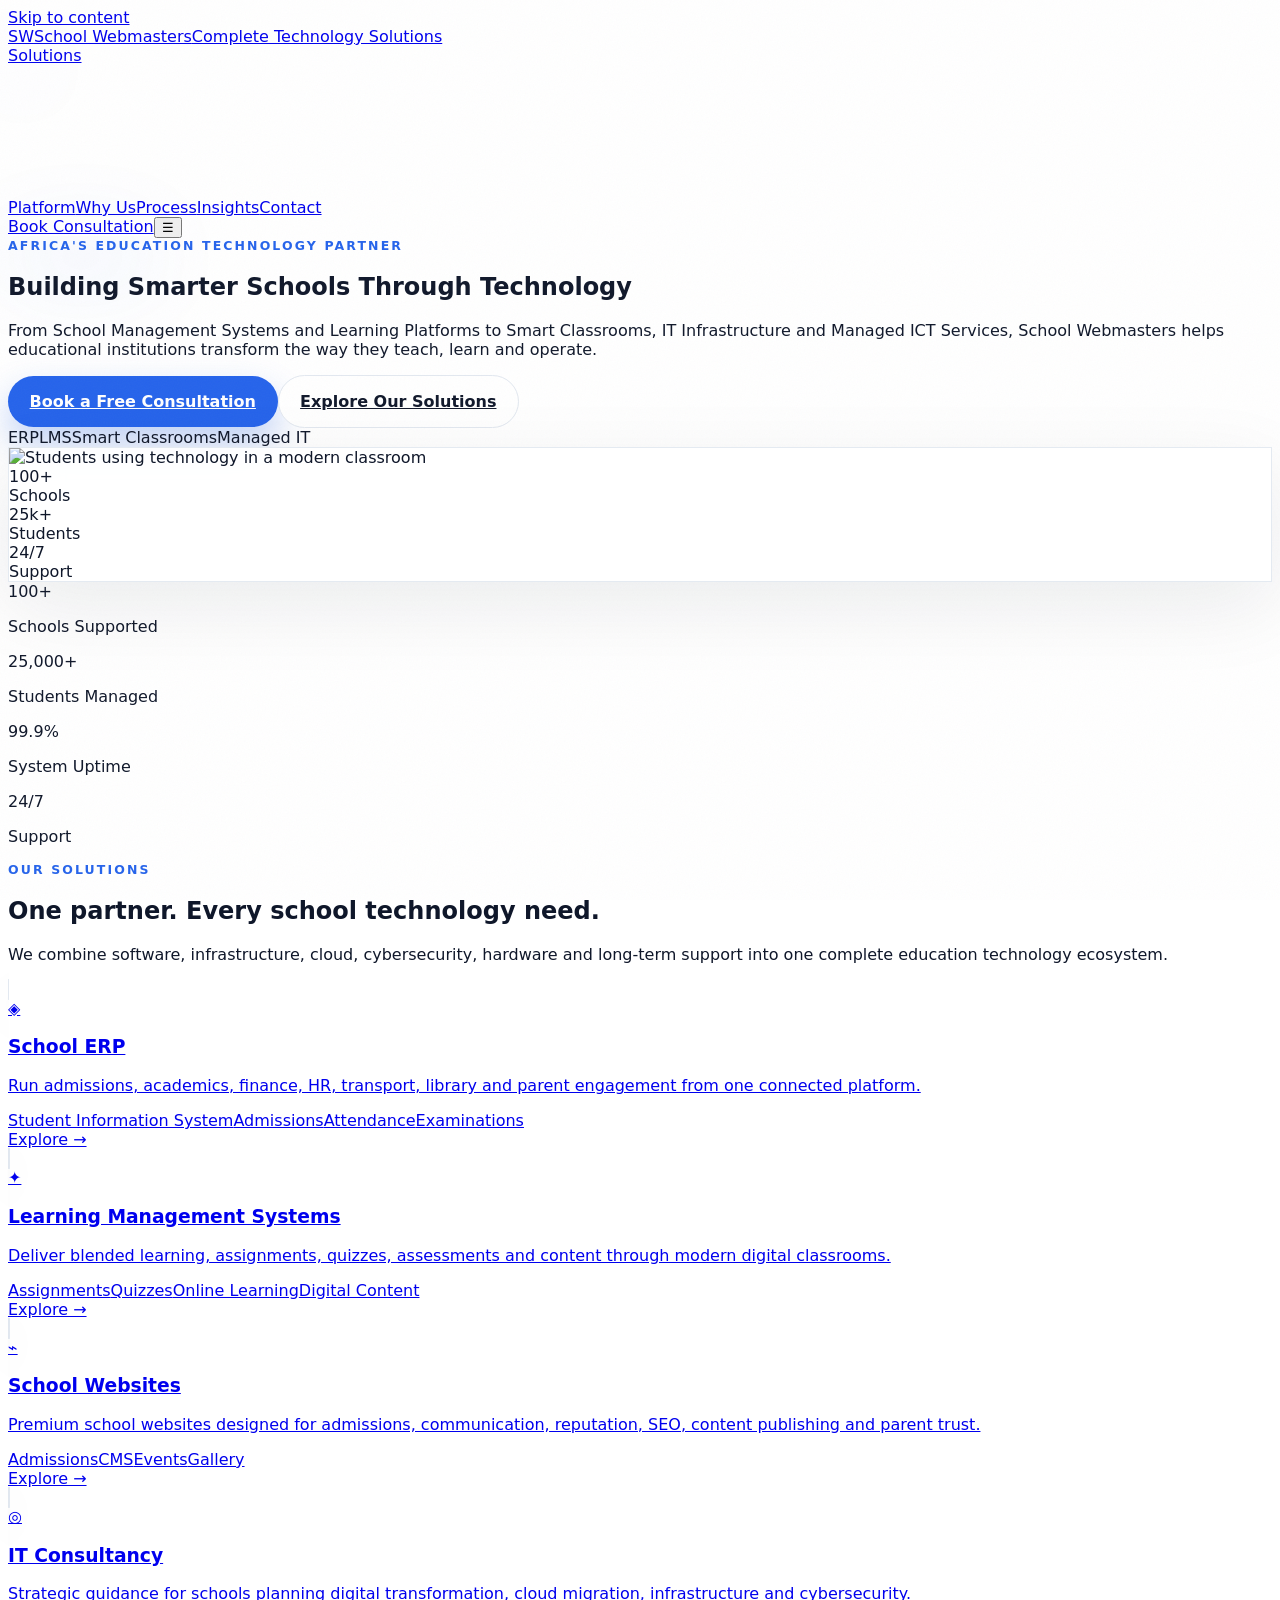
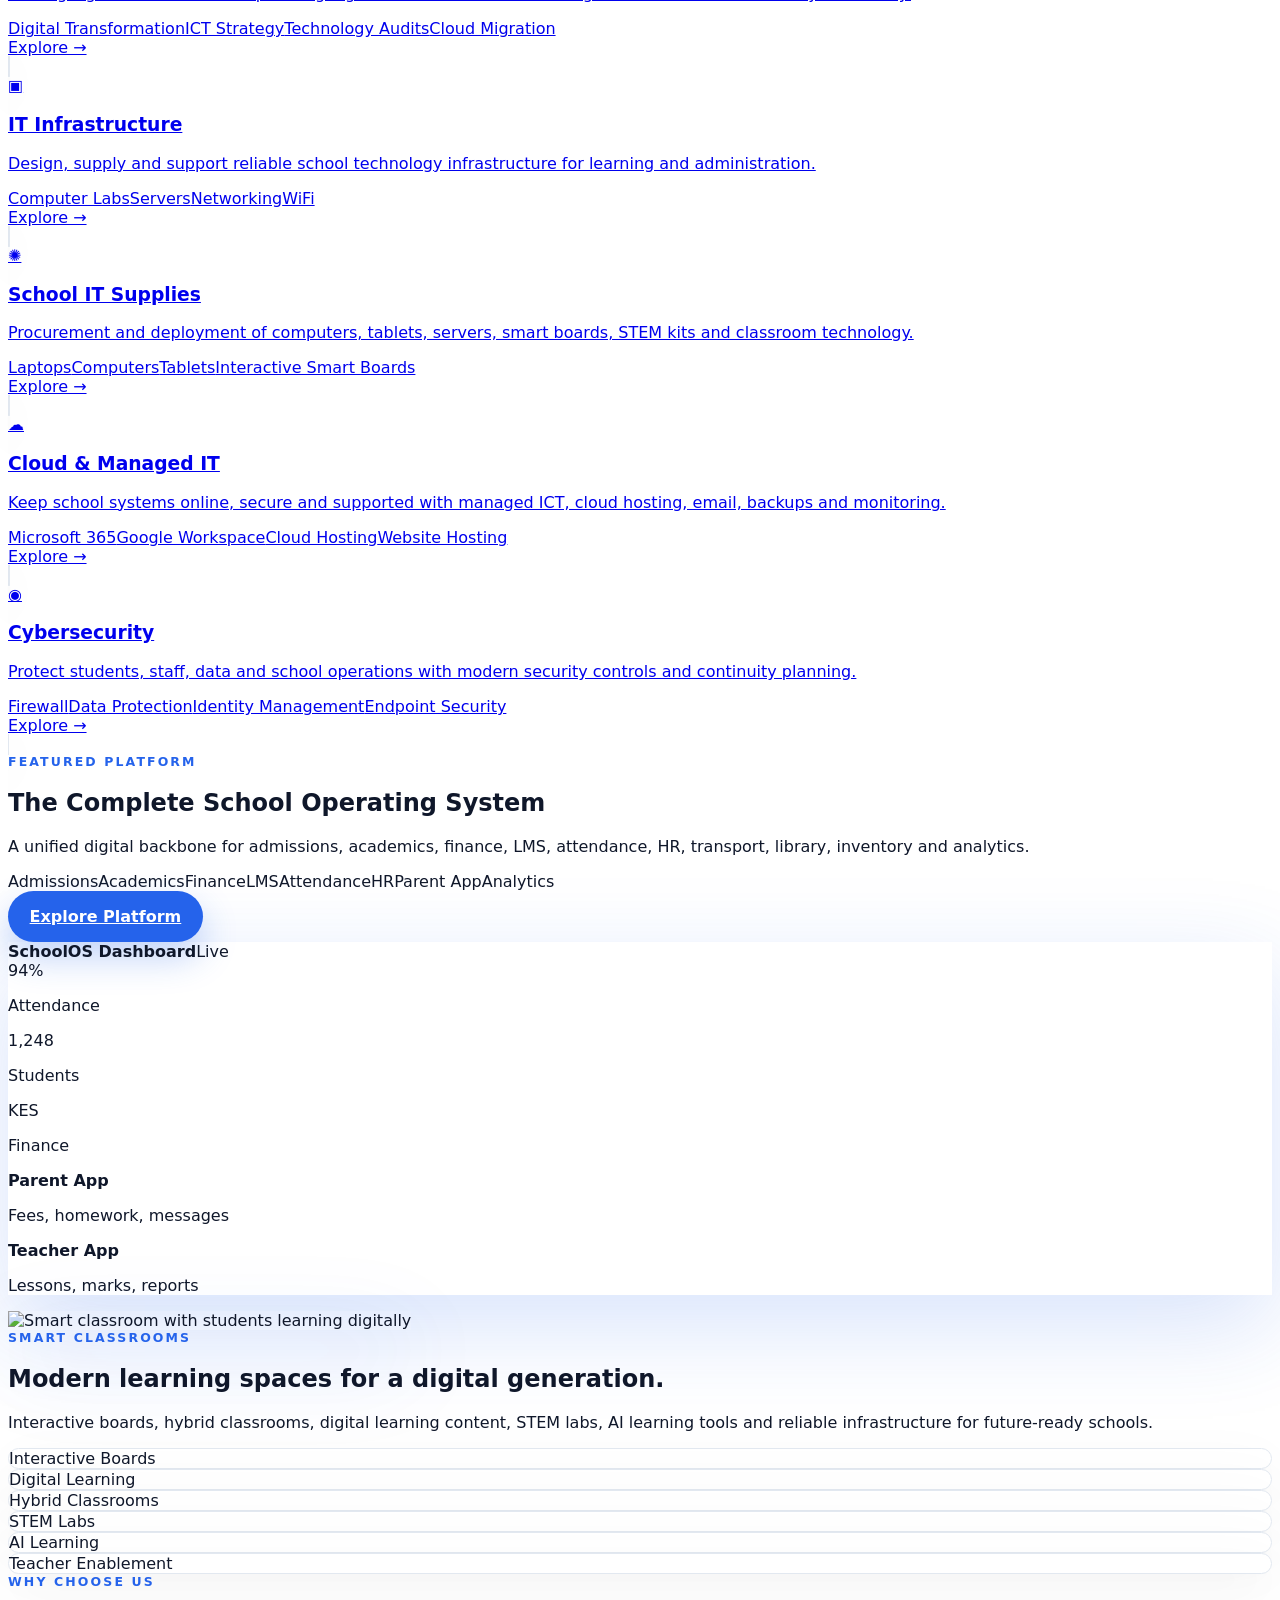
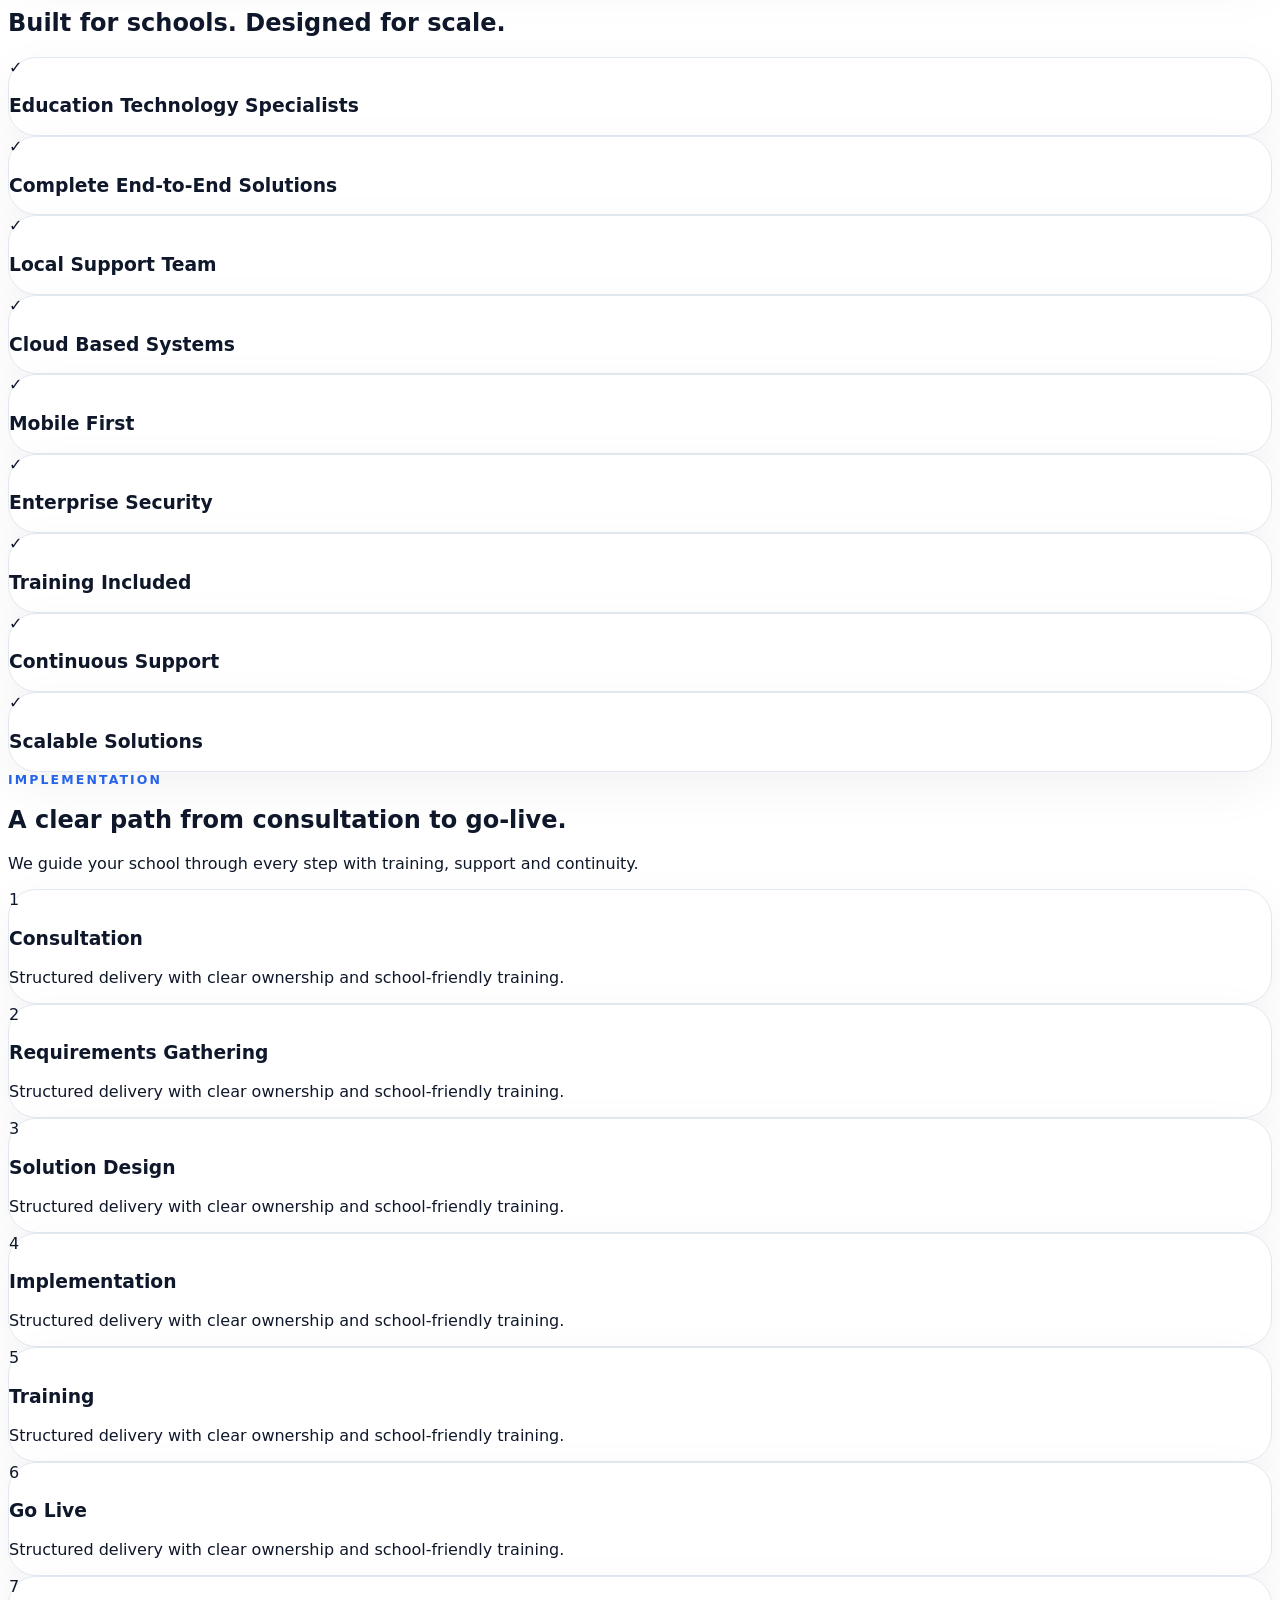
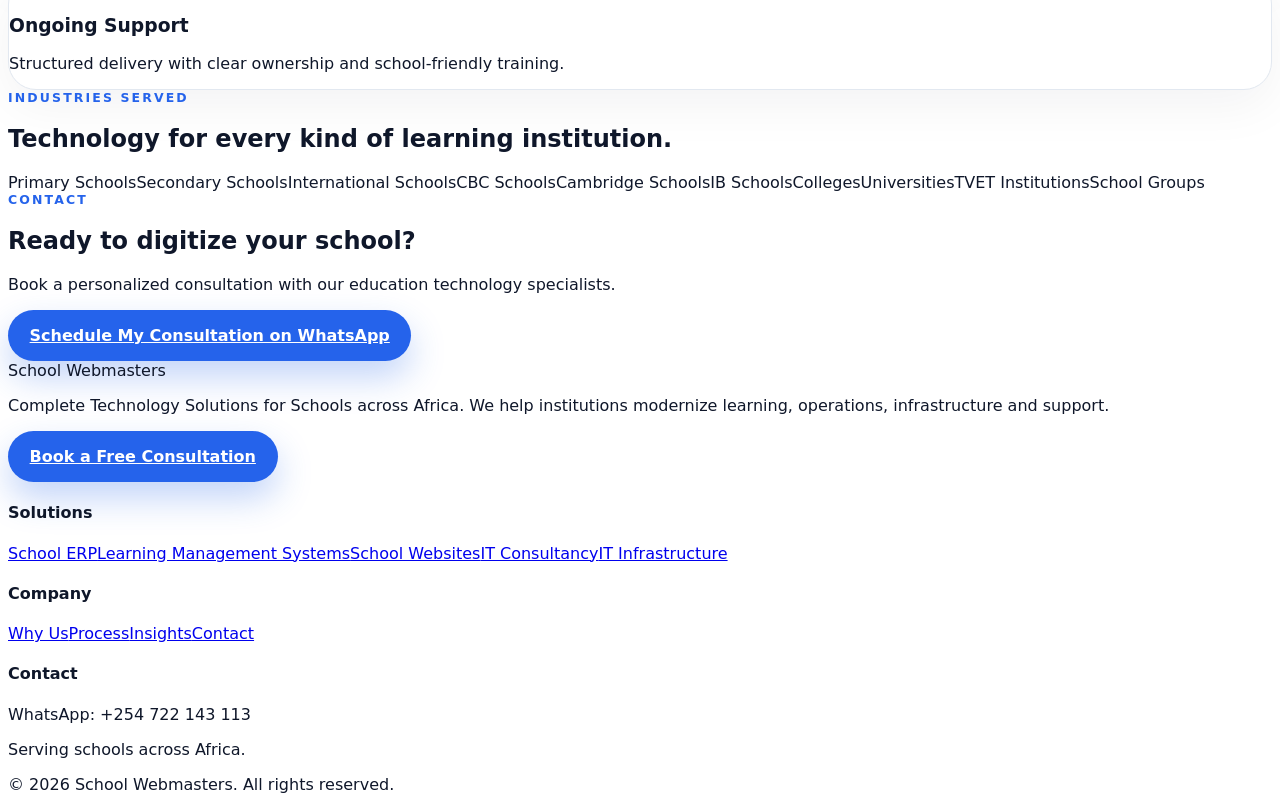
==== index.html @ b29d4640 "feat: initialize website structure and core pages Add initial set of HTML pages including service of" ====
<!doctype html><html lang="en"><head><meta charset="utf-8"><meta name="viewport" content="width=device-width, initial-scale=1"> <title>School Webmasters | Complete Technology Solutions for Schools</title>
<meta name="description" content="School Webmasters provides complete technology solutions for schools across Africa: School ERP, LMS, websites, smart classrooms, infrastructure, cloud, cybersecurity and managed IT.">
<meta name="theme-color" content="#2563EB">
<meta property="og:title" content="School Webmasters | Complete Technology Solutions for Schools">
<meta property="og:description" content="Building smarter schools through technology across Africa.">
<meta property="og:type" content="website">
<link rel="preconnect" href="https://cdn.tailwindcss.com">
<link rel="preconnect" href="https://images.unsplash.com">
<script src="https://cdn.tailwindcss.com"></script>
<style>
:root{--blue:#2563EB;--teal:#14B8A6;--slate:#0F172A;--muted:#64748B;--line:#E2E8F0;--soft:#F8FAFC}html{scroll-behavior:smooth}body{font-family:Inter,ui-sans-serif,system-ui,-apple-system,BlinkMacSystemFont,"Segoe UI",sans-serif;background:#fff;color:var(--slate)}.grain:before{content:"";position:absolute;inset:0;background-image:url('data:image/svg+xml,%3Csvg xmlns=%22http://www.w3.org/2000/svg%22 width=%22160%22 height=%22160%22 viewBox=%220 0 160 160%22%3E%3Cfilter id=%22n%22%3E%3CfeTurbulence type=%22fractalNoise%22 baseFrequency=%22.75%22 numOctaves=%222%22 stitchTiles=%22stitch%22/%3E%3C/filter%3E%3Crect width=%22160%22 height=%22160%22 filter=%22url(%23n)%22 opacity=%22.035%22/%3E%3C/svg%3E');pointer-events:none}.glass{background:rgba(255,255,255,.82);backdrop-filter:blur(24px);border:1px solid rgba(226,232,240,.9);box-shadow:0 24px 80px rgba(15,23,42,.08)}.card{border:1px solid #e2e8f0;background:#fff;border-radius:28px;box-shadow:0 16px 50px rgba(15,23,42,.05);transition:.28s ease}.card:hover{transform:translateY(-6px);box-shadow:0 26px 80px rgba(37,99,235,.12);border-color:#bfdbfe}.dark-card{background:linear-gradient(180deg,#111827,#020617);border:1px solid rgba(148,163,184,.28);color:white}.btn{display:inline-flex;align-items:center;justify-content:center;gap:.6rem;border-radius:999px;padding:1rem 1.35rem;font-weight:800;transition:.25s ease}.btn-primary{background:#2563EB;color:#fff;box-shadow:0 16px 35px rgba(37,99,235,.28)}.btn-primary:hover{background:#1d4ed8;transform:translateY(-2px)}.btn-secondary{background:#fff;color:#0f172a;border:1px solid #e2e8f0}.btn-secondary:hover{border-color:#93c5fd;transform:translateY(-2px)}.eyebrow{font-size:.78rem;font-weight:900;letter-spacing:.17em;text-transform:uppercase;color:#2563EB}.mega{opacity:0;visibility:hidden;transform:translateY(12px);transition:.2s ease}.group:hover .mega{opacity:1;visibility:visible;transform:translateY(0)}.reveal{opacity:0;transform:translateY(18px);transition:opacity .7s ease,transform .7s ease}.reveal.in{opacity:1;transform:none}.shadow-blue{box-shadow:0 30px 90px rgba(37,99,235,.18)}.phone{background:linear-gradient(135deg,#0f172a,#1e293b);border:1px solid rgba(255,255,255,.18);box-shadow:0 30px 80px rgba(2,6,23,.25)}.stat-number{font-variant-numeric:tabular-nums}.mobile-menu{display:none}.mobile-menu.open{display:block}@media(max-width:900px){.desktop-nav{display:none}.hero-title{font-size:clamp(3.1rem,13vw,5.2rem);line-height:.9}.section-title{font-size:clamp(2.4rem,10vw,4rem);line-height:.95}}
</style>
<script type="application/ld+json">{"@context":"https://schema.org","@type":"Organization","name":"School Webmasters","description":"Complete Technology Solutions for Schools","areaServed":"Africa","url":"https://schoolwebmasters.africa","contactPoint":{"@type":"ContactPoint","telephone":"+254722143113","contactType":"sales"}}</script>
</head><body><a class="sr-only focus:not-sr-only" href="#main">Skip to content</a>
<header class="sticky top-0 z-50 border-b border-slate-200/80 bg-white/86 backdrop-blur-2xl">
  <div class="mx-auto flex h-20 max-w-7xl items-center justify-between px-5 lg:px-8">
    <a href="index.html" class="flex items-center gap-3" aria-label="School Webmasters home"><span class="grid h-11 w-11 place-items-center rounded-2xl bg-blue-600 text-lg font-black text-white shadow-blue">SW</span><span><span class="block text-xl font-black tracking-tight text-slate-950">School Webmasters</span><span class="hidden text-xs font-bold uppercase tracking-widest text-slate-500 sm:block">Complete Technology Solutions</span></span></a>
    <nav class="desktop-nav flex items-center gap-7 text-sm font-bold text-slate-700" aria-label="Main navigation">
      <div class="group relative py-7"><a class="hover:text-blue-600" href="#solutions">Solutions</a><div class="mega absolute left-1/2 top-full w-[920px] -translate-x-1/2 rounded-[2rem] border border-slate-200 bg-white p-4 shadow-2xl"><div class="grid grid-cols-2 gap-2"><a class="block rounded-2xl p-4 hover:bg-slate-50" href="school-erp.html"><span class="font-black text-slate-950">School ERP</span><span class="block text-sm text-slate-500 mt-1">Run admissions, academics, finance, HR, transport, library and parent engagement from one connected platform.</span></a><a class="block rounded-2xl p-4 hover:bg-slate-50" href="learning-management-systems.html"><span class="font-black text-slate-950">Learning Management Systems</span><span class="block text-sm text-slate-500 mt-1">Deliver blended learning, assignments, quizzes, assessments and content through modern digital classrooms.</span></a><a class="block rounded-2xl p-4 hover:bg-slate-50" href="school-websites.html"><span class="font-black text-slate-950">School Websites</span><span class="block text-sm text-slate-500 mt-1">Premium school websites designed for admissions, communication, reputation, SEO, content publishing and parent trust.</span></a><a class="block rounded-2xl p-4 hover:bg-slate-50" href="it-consultancy.html"><span class="font-black text-slate-950">IT Consultancy</span><span class="block text-sm text-slate-500 mt-1">Strategic guidance for schools planning digital transformation, cloud migration, infrastructure and cybersecurity.</span></a><a class="block rounded-2xl p-4 hover:bg-slate-50" href="it-infrastructure.html"><span class="font-black text-slate-950">IT Infrastructure</span><span class="block text-sm text-slate-500 mt-1">Design, supply and support reliable school technology infrastructure for learning and administration.</span></a><a class="block rounded-2xl p-4 hover:bg-slate-50" href="school-it-supplies.html"><span class="font-black text-slate-950">School IT Supplies</span><span class="block text-sm text-slate-500 mt-1">Procurement and deployment of computers, tablets, servers, smart boards, STEM kits and classroom technology.</span></a><a class="block rounded-2xl p-4 hover:bg-slate-50" href="cloud-managed-it.html"><span class="font-black text-slate-950">Cloud & Managed IT</span><span class="block text-sm text-slate-500 mt-1">Keep school systems online, secure and supported with managed ICT, cloud hosting, email, backups and monitoring.</span></a><a class="block rounded-2xl p-4 hover:bg-slate-50" href="cybersecurity.html"><span class="font-black text-slate-950">Cybersecurity</span><span class="block text-sm text-slate-500 mt-1">Protect students, staff, data and school operations with modern security controls and continuity planning.</span></a></div></div></div>
      <a class="hover:text-blue-600" href="platform.html">Platform</a><a class="hover:text-blue-600" href="why-us.html">Why Us</a><a class="hover:text-blue-600" href="process.html">Process</a><a class="hover:text-blue-600" href="insights.html">Insights</a><a class="hover:text-blue-600" href="contact.html">Contact</a>
    </nav>
    <div class="flex items-center gap-3"><a href="https://wa.me/254722143113?text=Hello%20School%20Webmasters.%20I%20would%20like%20to%20book%20a%20consultation." class="hidden rounded-full bg-blue-600 px-5 py-3 text-sm font-black text-white shadow-blue transition hover:bg-blue-700 md:inline-flex">Book Consultation</a><button id="menuBtn" class="rounded-full border border-slate-200 p-3 md:hidden" aria-label="Open menu">☰</button></div>
  </div>
  <div id="mobileMenu" class="mobile-menu border-t border-slate-200 bg-white px-5 py-5 md:hidden"><div class="grid gap-3 text-base font-bold"><a href="index.html">Home</a><a href="#solutions">Solutions</a><a href="platform.html">Platform</a><a href="why-us.html">Why Us</a><a href="process.html">Process</a><a href="insights.html">Insights</a><a href="contact.html">Contact</a><a class="btn btn-primary mt-2" href="https://wa.me/254722143113?text=Hello%20School%20Webmasters.%20I%20would%20like%20to%20book%20a%20consultation.">Book Consultation</a></div></div>
</header><main id="main">
<section class="grain relative overflow-hidden bg-[radial-gradient(circle_at_top_left,#DBEAFE,transparent_32%),linear-gradient(180deg,#FFFFFF,#F8FAFC)]">
  <div class="absolute right-[-8rem] top-20 h-96 w-96 rounded-full bg-teal-200/40 blur-3xl"></div><div class="absolute left-[-10rem] bottom-0 h-96 w-96 rounded-full bg-blue-200/45 blur-3xl"></div>
  <div class="mx-auto grid max-w-7xl items-center gap-14 px-5 py-20 lg:grid-cols-[1.05fr_.95fr] lg:px-8 lg:py-28">
    <div class="reveal"><div class="eyebrow">Africa's Education Technology Partner</div><h1 class="hero-title mt-5 text-7xl font-black leading-[.9] tracking-[-.06em] text-slate-950 lg:text-8xl">Building Smarter Schools Through Technology</h1><p class="mt-7 max-w-2xl text-xl leading-8 text-slate-600">From School Management Systems and Learning Platforms to Smart Classrooms, IT Infrastructure and Managed ICT Services, School Webmasters helps educational institutions transform the way they teach, learn and operate.</p><div class="mt-10 flex flex-col gap-4 sm:flex-row"><a class="btn btn-primary" href="https://wa.me/254722143113?text=Hello%20School%20Webmasters.%20I%20would%20like%20to%20book%20a%20consultation.">Book a Free Consultation</a><a class="btn btn-secondary" href="#solutions">Explore Our Solutions</a></div><div class="mt-10 flex flex-wrap gap-3 text-sm font-bold text-slate-600"><span class="rounded-full bg-white px-4 py-2 shadow-sm">ERP</span><span class="rounded-full bg-white px-4 py-2 shadow-sm">LMS</span><span class="rounded-full bg-white px-4 py-2 shadow-sm">Smart Classrooms</span><span class="rounded-full bg-white px-4 py-2 shadow-sm">Managed IT</span></div></div>
    <div class="reveal relative"><div class="glass rounded-[2rem] p-5"><img loading="eager" class="h-[460px] w-full rounded-[1.5rem] object-cover" src="https://images.unsplash.com/photo-1509062522246-3755977927d7?auto=format&fit=crop&w=1300&q=80" alt="Students using technology in a modern classroom"><div class="mt-5 grid grid-cols-3 gap-3"><div class="rounded-2xl bg-slate-950 p-4 text-white"><div class="text-2xl font-black">100+</div><div class="text-xs text-slate-300">Schools</div></div><div class="rounded-2xl bg-blue-600 p-4 text-white"><div class="text-2xl font-black">25k+</div><div class="text-xs text-blue-100">Students</div></div><div class="rounded-2xl bg-teal-500 p-4 text-white"><div class="text-2xl font-black">24/7</div><div class="text-xs text-teal-50">Support</div></div></div></div></div>
  </div>
</section>
<section id="stats" class="border-y border-slate-200 bg-white"><div class="mx-auto grid max-w-7xl gap-5 px-5 py-10 sm:grid-cols-2 lg:grid-cols-4 lg:px-8"><div><div class="stat-number text-4xl font-black" data-count="100" data-suffix="+">0</div><p class="text-slate-500">Schools Supported</p></div><div><div class="stat-number text-4xl font-black" data-count="25000" data-suffix="+">0</div><p class="text-slate-500">Students Managed</p></div><div><div class="text-4xl font-black">99.9%</div><p class="text-slate-500">System Uptime</p></div><div><div class="text-4xl font-black">24/7</div><p class="text-slate-500">Support</p></div></div></section>
<section id="solutions" class="bg-white py-24"><div class="mx-auto max-w-7xl px-5 lg:px-8"><div class="max-w-3xl reveal"><div class="eyebrow">Our Solutions</div><h2 class="section-title mt-4 text-6xl font-black tracking-[-.05em]">One partner. Every school technology need.</h2><p class="mt-6 text-xl text-slate-600">We combine software, infrastructure, cloud, cybersecurity, hardware and long-term support into one complete education technology ecosystem.</p></div><div class="mt-14 grid gap-6 md:grid-cols-2 lg:grid-cols-4"><a href="school-erp.html" class="card group p-7 reveal"><div class="mb-8 flex h-14 w-14 items-center justify-center rounded-2xl bg-blue-50 text-2xl">◈</div><h3 class="text-2xl font-black text-slate-950">School ERP</h3><p class="mt-4 text-slate-600">Run admissions, academics, finance, HR, transport, library and parent engagement from one connected platform.</p><div class="mt-6 flex flex-wrap gap-2"><span class="rounded-full bg-slate-100 px-3 py-1 text-xs font-bold text-slate-600">Student Information System</span><span class="rounded-full bg-slate-100 px-3 py-1 text-xs font-bold text-slate-600">Admissions</span><span class="rounded-full bg-slate-100 px-3 py-1 text-xs font-bold text-slate-600">Attendance</span><span class="rounded-full bg-slate-100 px-3 py-1 text-xs font-bold text-slate-600">Examinations</span></div><div class="mt-8 font-black text-blue-600">Explore →</div></a><a href="learning-management-systems.html" class="card group p-7 reveal"><div class="mb-8 flex h-14 w-14 items-center justify-center rounded-2xl bg-blue-50 text-2xl">✦</div><h3 class="text-2xl font-black text-slate-950">Learning Management Systems</h3><p class="mt-4 text-slate-600">Deliver blended learning, assignments, quizzes, assessments and content through modern digital classrooms.</p><div class="mt-6 flex flex-wrap gap-2"><span class="rounded-full bg-slate-100 px-3 py-1 text-xs font-bold text-slate-600">Assignments</span><span class="rounded-full bg-slate-100 px-3 py-1 text-xs font-bold text-slate-600">Quizzes</span><span class="rounded-full bg-slate-100 px-3 py-1 text-xs font-bold text-slate-600">Online Learning</span><span class="rounded-full bg-slate-100 px-3 py-1 text-xs font-bold text-slate-600">Digital Content</span></div><div class="mt-8 font-black text-blue-600">Explore →</div></a><a href="school-websites.html" class="card group p-7 reveal"><div class="mb-8 flex h-14 w-14 items-center justify-center rounded-2xl bg-blue-50 text-2xl">⌁</div><h3 class="text-2xl font-black text-slate-950">School Websites</h3><p class="mt-4 text-slate-600">Premium school websites designed for admissions, communication, reputation, SEO, content publishing and parent trust.</p><div class="mt-6 flex flex-wrap gap-2"><span class="rounded-full bg-slate-100 px-3 py-1 text-xs font-bold text-slate-600">Admissions</span><span class="rounded-full bg-slate-100 px-3 py-1 text-xs font-bold text-slate-600">CMS</span><span class="rounded-full bg-slate-100 px-3 py-1 text-xs font-bold text-slate-600">Events</span><span class="rounded-full bg-slate-100 px-3 py-1 text-xs font-bold text-slate-600">Gallery</span></div><div class="mt-8 font-black text-blue-600">Explore →</div></a><a href="it-consultancy.html" class="card group p-7 reveal"><div class="mb-8 flex h-14 w-14 items-center justify-center rounded-2xl bg-blue-50 text-2xl">◎</div><h3 class="text-2xl font-black text-slate-950">IT Consultancy</h3><p class="mt-4 text-slate-600">Strategic guidance for schools planning digital transformation, cloud migration, infrastructure and cybersecurity.</p><div class="mt-6 flex flex-wrap gap-2"><span class="rounded-full bg-slate-100 px-3 py-1 text-xs font-bold text-slate-600">Digital Transformation</span><span class="rounded-full bg-slate-100 px-3 py-1 text-xs font-bold text-slate-600">ICT Strategy</span><span class="rounded-full bg-slate-100 px-3 py-1 text-xs font-bold text-slate-600">Technology Audits</span><span class="rounded-full bg-slate-100 px-3 py-1 text-xs font-bold text-slate-600">Cloud Migration</span></div><div class="mt-8 font-black text-blue-600">Explore →</div></a><a href="it-infrastructure.html" class="card group p-7 reveal"><div class="mb-8 flex h-14 w-14 items-center justify-center rounded-2xl bg-blue-50 text-2xl">▣</div><h3 class="text-2xl font-black text-slate-950">IT Infrastructure</h3><p class="mt-4 text-slate-600">Design, supply and support reliable school technology infrastructure for learning and administration.</p><div class="mt-6 flex flex-wrap gap-2"><span class="rounded-full bg-slate-100 px-3 py-1 text-xs font-bold text-slate-600">Computer Labs</span><span class="rounded-full bg-slate-100 px-3 py-1 text-xs font-bold text-slate-600">Servers</span><span class="rounded-full bg-slate-100 px-3 py-1 text-xs font-bold text-slate-600">Networking</span><span class="rounded-full bg-slate-100 px-3 py-1 text-xs font-bold text-slate-600">WiFi</span></div><div class="mt-8 font-black text-blue-600">Explore →</div></a><a href="school-it-supplies.html" class="card group p-7 reveal"><div class="mb-8 flex h-14 w-14 items-center justify-center rounded-2xl bg-blue-50 text-2xl">✺</div><h3 class="text-2xl font-black text-slate-950">School IT Supplies</h3><p class="mt-4 text-slate-600">Procurement and deployment of computers, tablets, servers, smart boards, STEM kits and classroom technology.</p><div class="mt-6 flex flex-wrap gap-2"><span class="rounded-full bg-slate-100 px-3 py-1 text-xs font-bold text-slate-600">Laptops</span><span class="rounded-full bg-slate-100 px-3 py-1 text-xs font-bold text-slate-600">Computers</span><span class="rounded-full bg-slate-100 px-3 py-1 text-xs font-bold text-slate-600">Tablets</span><span class="rounded-full bg-slate-100 px-3 py-1 text-xs font-bold text-slate-600">Interactive Smart Boards</span></div><div class="mt-8 font-black text-blue-600">Explore →</div></a><a href="cloud-managed-it.html" class="card group p-7 reveal"><div class="mb-8 flex h-14 w-14 items-center justify-center rounded-2xl bg-blue-50 text-2xl">☁</div><h3 class="text-2xl font-black text-slate-950">Cloud & Managed IT</h3><p class="mt-4 text-slate-600">Keep school systems online, secure and supported with managed ICT, cloud hosting, email, backups and monitoring.</p><div class="mt-6 flex flex-wrap gap-2"><span class="rounded-full bg-slate-100 px-3 py-1 text-xs font-bold text-slate-600">Microsoft 365</span><span class="rounded-full bg-slate-100 px-3 py-1 text-xs font-bold text-slate-600">Google Workspace</span><span class="rounded-full bg-slate-100 px-3 py-1 text-xs font-bold text-slate-600">Cloud Hosting</span><span class="rounded-full bg-slate-100 px-3 py-1 text-xs font-bold text-slate-600">Website Hosting</span></div><div class="mt-8 font-black text-blue-600">Explore →</div></a><a href="cybersecurity.html" class="card group p-7 reveal"><div class="mb-8 flex h-14 w-14 items-center justify-center rounded-2xl bg-blue-50 text-2xl">◉</div><h3 class="text-2xl font-black text-slate-950">Cybersecurity</h3><p class="mt-4 text-slate-600">Protect students, staff, data and school operations with modern security controls and continuity planning.</p><div class="mt-6 flex flex-wrap gap-2"><span class="rounded-full bg-slate-100 px-3 py-1 text-xs font-bold text-slate-600">Firewall</span><span class="rounded-full bg-slate-100 px-3 py-1 text-xs font-bold text-slate-600">Data Protection</span><span class="rounded-full bg-slate-100 px-3 py-1 text-xs font-bold text-slate-600">Identity Management</span><span class="rounded-full bg-slate-100 px-3 py-1 text-xs font-bold text-slate-600">Endpoint Security</span></div><div class="mt-8 font-black text-blue-600">Explore →</div></a></div></div></section>
<section id="platform" class="bg-slate-950 py-24 text-white"><div class="mx-auto grid max-w-7xl items-center gap-12 px-5 lg:grid-cols-2 lg:px-8"><div class="reveal"><div class="eyebrow text-teal-300">Featured Platform</div><h2 class="section-title mt-4 text-6xl font-black tracking-[-.05em]">The Complete School Operating System</h2><p class="mt-6 text-xl text-slate-300">A unified digital backbone for admissions, academics, finance, LMS, attendance, HR, transport, library, inventory and analytics.</p><div class="mt-8 grid grid-cols-2 gap-3 text-sm font-bold text-slate-200"><span class="rounded-full border border-white/10 bg-white/5 px-4 py-3">Admissions</span><span class="rounded-full border border-white/10 bg-white/5 px-4 py-3">Academics</span><span class="rounded-full border border-white/10 bg-white/5 px-4 py-3">Finance</span><span class="rounded-full border border-white/10 bg-white/5 px-4 py-3">LMS</span><span class="rounded-full border border-white/10 bg-white/5 px-4 py-3">Attendance</span><span class="rounded-full border border-white/10 bg-white/5 px-4 py-3">HR</span><span class="rounded-full border border-white/10 bg-white/5 px-4 py-3">Parent App</span><span class="rounded-full border border-white/10 bg-white/5 px-4 py-3">Analytics</span></div><a class="btn btn-primary mt-9" href="platform.html">Explore Platform</a></div><div class="reveal rounded-[2rem] bg-white p-4 shadow-blue"><div class="rounded-[1.5rem] bg-slate-50 p-6 text-slate-950"><div class="flex items-center justify-between"><b>SchoolOS Dashboard</b><span class="rounded-full bg-emerald-100 px-3 py-1 text-xs font-black text-emerald-700">Live</span></div><div class="mt-6 grid grid-cols-3 gap-3"><div class="rounded-2xl bg-blue-600 p-4 text-white"><div class="text-3xl font-black">94%</div><p class="text-xs text-blue-100">Attendance</p></div><div class="rounded-2xl bg-slate-900 p-4 text-white"><div class="text-3xl font-black">1,248</div><p class="text-xs text-slate-300">Students</p></div><div class="rounded-2xl bg-teal-500 p-4 text-white"><div class="text-3xl font-black">KES</div><p class="text-xs text-teal-50">Finance</p></div></div><div class="mt-4 rounded-2xl border border-slate-200 p-4"><div class="h-3 w-3/4 rounded-full bg-blue-100"></div><div class="mt-3 h-3 w-11/12 rounded-full bg-slate-100"></div><div class="mt-3 h-3 w-2/3 rounded-full bg-teal-100"></div></div><div class="mt-4 grid grid-cols-2 gap-4"><div class="rounded-2xl bg-white p-5 shadow-sm"><b>Parent App</b><p class="mt-2 text-sm text-slate-500">Fees, homework, messages</p></div><div class="rounded-2xl bg-white p-5 shadow-sm"><b>Teacher App</b><p class="mt-2 text-sm text-slate-500">Lessons, marks, reports</p></div></div></div></div></div></section>
<section class="bg-gradient-to-b from-slate-50 to-white py-24"><div class="mx-auto max-w-7xl px-5 lg:px-8"><div class="grid items-center gap-12 lg:grid-cols-2"><div class="reveal"><img loading="lazy" class="h-[520px] w-full rounded-[2rem] object-cover shadow-blue" src="https://images.unsplash.com/photo-1577896851231-70ef18881754?auto=format&fit=crop&w=1300&q=80" alt="Smart classroom with students learning digitally"></div><div class="reveal"><div class="eyebrow">Smart Classrooms</div><h2 class="section-title mt-4 text-6xl font-black tracking-[-.05em]">Modern learning spaces for a digital generation.</h2><p class="mt-6 text-xl text-slate-600">Interactive boards, hybrid classrooms, digital learning content, STEM labs, AI learning tools and reliable infrastructure for future-ready schools.</p><div class="mt-8 grid gap-4 sm:grid-cols-2"><div class="card p-5 font-black">Interactive Boards</div><div class="card p-5 font-black">Digital Learning</div><div class="card p-5 font-black">Hybrid Classrooms</div><div class="card p-5 font-black">STEM Labs</div><div class="card p-5 font-black">AI Learning</div><div class="card p-5 font-black">Teacher Enablement</div></div></div></div></div></section>
<section class="bg-white py-24"><div class="mx-auto max-w-7xl px-5 lg:px-8"><div class="max-w-3xl reveal"><div class="eyebrow">Why Choose Us</div><h2 class="section-title mt-4 text-6xl font-black tracking-[-.05em]">Built for schools. Designed for scale.</h2></div><div class="mt-12 grid gap-5 md:grid-cols-3"><div class="card p-7"><div class="text-3xl">✓</div><h3 class="mt-5 text-xl font-black">Education Technology Specialists</h3></div><div class="card p-7"><div class="text-3xl">✓</div><h3 class="mt-5 text-xl font-black">Complete End-to-End Solutions</h3></div><div class="card p-7"><div class="text-3xl">✓</div><h3 class="mt-5 text-xl font-black">Local Support Team</h3></div><div class="card p-7"><div class="text-3xl">✓</div><h3 class="mt-5 text-xl font-black">Cloud Based Systems</h3></div><div class="card p-7"><div class="text-3xl">✓</div><h3 class="mt-5 text-xl font-black">Mobile First</h3></div><div class="card p-7"><div class="text-3xl">✓</div><h3 class="mt-5 text-xl font-black">Enterprise Security</h3></div><div class="card p-7"><div class="text-3xl">✓</div><h3 class="mt-5 text-xl font-black">Training Included</h3></div><div class="card p-7"><div class="text-3xl">✓</div><h3 class="mt-5 text-xl font-black">Continuous Support</h3></div><div class="card p-7"><div class="text-3xl">✓</div><h3 class="mt-5 text-xl font-black">Scalable Solutions</h3></div></div></div></section>
<section class="bg-slate-50 py-24"><div class="mx-auto max-w-7xl px-5 lg:px-8"><div class="grid gap-8 lg:grid-cols-7"><div class="lg:col-span-3"><div class="eyebrow">Implementation</div><h2 class="section-title mt-4 text-6xl font-black tracking-[-.05em]">A clear path from consultation to go-live.</h2><p class="mt-6 text-xl text-slate-600">We guide your school through every step with training, support and continuity.</p></div><div class="lg:col-span-4 grid gap-4"><div class="card flex gap-5 p-6"><div class="grid h-12 w-12 shrink-0 place-items-center rounded-2xl bg-blue-600 font-black text-white">1</div><div><h3 class="text-xl font-black">Consultation</h3><p class="mt-1 text-slate-600">Structured delivery with clear ownership and school-friendly training.</p></div></div><div class="card flex gap-5 p-6"><div class="grid h-12 w-12 shrink-0 place-items-center rounded-2xl bg-blue-600 font-black text-white">2</div><div><h3 class="text-xl font-black">Requirements Gathering</h3><p class="mt-1 text-slate-600">Structured delivery with clear ownership and school-friendly training.</p></div></div><div class="card flex gap-5 p-6"><div class="grid h-12 w-12 shrink-0 place-items-center rounded-2xl bg-blue-600 font-black text-white">3</div><div><h3 class="text-xl font-black">Solution Design</h3><p class="mt-1 text-slate-600">Structured delivery with clear ownership and school-friendly training.</p></div></div><div class="card flex gap-5 p-6"><div class="grid h-12 w-12 shrink-0 place-items-center rounded-2xl bg-blue-600 font-black text-white">4</div><div><h3 class="text-xl font-black">Implementation</h3><p class="mt-1 text-slate-600">Structured delivery with clear ownership and school-friendly training.</p></div></div><div class="card flex gap-5 p-6"><div class="grid h-12 w-12 shrink-0 place-items-center rounded-2xl bg-blue-600 font-black text-white">5</div><div><h3 class="text-xl font-black">Training</h3><p class="mt-1 text-slate-600">Structured delivery with clear ownership and school-friendly training.</p></div></div><div class="card flex gap-5 p-6"><div class="grid h-12 w-12 shrink-0 place-items-center rounded-2xl bg-blue-600 font-black text-white">6</div><div><h3 class="text-xl font-black">Go Live</h3><p class="mt-1 text-slate-600">Structured delivery with clear ownership and school-friendly training.</p></div></div><div class="card flex gap-5 p-6"><div class="grid h-12 w-12 shrink-0 place-items-center rounded-2xl bg-blue-600 font-black text-white">7</div><div><h3 class="text-xl font-black">Ongoing Support</h3><p class="mt-1 text-slate-600">Structured delivery with clear ownership and school-friendly training.</p></div></div></div></div></div></section>
<section id="industries" class="bg-white py-24"><div class="mx-auto max-w-7xl px-5 lg:px-8"><div class="text-center reveal"><div class="eyebrow">Industries Served</div><h2 class="section-title mx-auto mt-4 max-w-4xl text-6xl font-black tracking-[-.05em]">Technology for every kind of learning institution.</h2></div><div class="mt-12 flex flex-wrap justify-center gap-3"><span class="rounded-full border border-slate-200 bg-white px-5 py-3 font-bold shadow-sm">Primary Schools</span><span class="rounded-full border border-slate-200 bg-white px-5 py-3 font-bold shadow-sm">Secondary Schools</span><span class="rounded-full border border-slate-200 bg-white px-5 py-3 font-bold shadow-sm">International Schools</span><span class="rounded-full border border-slate-200 bg-white px-5 py-3 font-bold shadow-sm">CBC Schools</span><span class="rounded-full border border-slate-200 bg-white px-5 py-3 font-bold shadow-sm">Cambridge Schools</span><span class="rounded-full border border-slate-200 bg-white px-5 py-3 font-bold shadow-sm">IB Schools</span><span class="rounded-full border border-slate-200 bg-white px-5 py-3 font-bold shadow-sm">Colleges</span><span class="rounded-full border border-slate-200 bg-white px-5 py-3 font-bold shadow-sm">Universities</span><span class="rounded-full border border-slate-200 bg-white px-5 py-3 font-bold shadow-sm">TVET Institutions</span><span class="rounded-full border border-slate-200 bg-white px-5 py-3 font-bold shadow-sm">School Groups</span></div></div></section>
<section class="bg-slate-950 py-24 text-white"><div class="mx-auto max-w-5xl px-5 text-center lg:px-8"><div class="eyebrow text-teal-300">Contact</div><h2 class="section-title mt-4 text-6xl font-black tracking-[-.05em]">Ready to digitize your school?</h2><p class="mx-auto mt-6 max-w-2xl text-xl text-slate-300">Book a personalized consultation with our education technology specialists.</p><a class="btn btn-primary mt-9" href="https://wa.me/254722143113?text=Hello%20School%20Webmasters.%20I%20would%20like%20to%20book%20a%20consultation.">Schedule My Consultation on WhatsApp</a></div></section>
</main>
<footer class="bg-slate-950 text-white">
  <div class="mx-auto max-w-7xl px-5 py-16 lg:px-8">
    <div class="grid gap-12 lg:grid-cols-[1.3fr_.7fr_.7fr_.7fr]">
      <div><div class="text-3xl font-black">School Webmasters</div><p class="mt-4 max-w-md text-slate-300">Complete Technology Solutions for Schools across Africa. We help institutions modernize learning, operations, infrastructure and support.</p><a href="https://wa.me/254722143113?text=Hello%20School%20Webmasters.%20I%20would%20like%20to%20book%20a%20consultation." class="btn btn-primary mt-7">Book a Free Consultation</a></div>
      <div><h4 class="font-black">Solutions</h4><div class="mt-4 grid gap-3 text-slate-300"><a class="hover:text-white" href="school-erp.html">School ERP</a><a class="hover:text-white" href="learning-management-systems.html">Learning Management Systems</a><a class="hover:text-white" href="school-websites.html">School Websites</a><a class="hover:text-white" href="it-consultancy.html">IT Consultancy</a><a class="hover:text-white" href="it-infrastructure.html">IT Infrastructure</a></div></div>
      <div><h4 class="font-black">Company</h4><div class="mt-4 grid gap-3 text-slate-300"><a href="why-us.html">Why Us</a><a href="process.html">Process</a><a href="insights.html">Insights</a><a href="contact.html">Contact</a></div></div>
      <div><h4 class="font-black">Contact</h4><p class="mt-4 text-slate-300">WhatsApp: +254 722 143 113</p><p class="mt-2 text-slate-300">Serving schools across Africa.</p></div>
    </div><div class="mt-14 border-t border-white/10 pt-8 text-sm text-slate-400">© 2026 School Webmasters. All rights reserved.</div>
  </div>
</footer>
<script>
const menuBtn=document.getElementById('menuBtn'),mobileMenu=document.getElementById('mobileMenu'); if(menuBtn){menuBtn.addEventListener('click',()=>mobileMenu.classList.toggle('open'))}
const io=new IntersectionObserver((entries)=>{entries.forEach(e=>{if(e.isIntersecting)e.target.classList.add('in')})},{threshold:.12});document.querySelectorAll('.reveal').forEach(el=>io.observe(el));
function animateCounters(){document.querySelectorAll('[data-count]').forEach(el=>{let target=Number(el.dataset.count),suffix=el.dataset.suffix||'',start=0,step=Math.max(1,Math.round(target/80));let t=setInterval(()=>{start+=step;if(start>=target){start=target;clearInterval(t)}el.textContent=start.toLocaleString()+suffix},18)})}let ran=false;const stats=document.querySelector('#stats');if(stats){new IntersectionObserver(es=>{if(es[0].isIntersecting&&!ran){ran=true;animateCounters()}},{threshold:.4}).observe(stats)}
document.querySelectorAll('[data-faq]').forEach(btn=>btn.addEventListener('click',()=>{btn.parentElement.classList.toggle('open');const p=btn.nextElementSibling;p.style.maxHeight=p.style.maxHeight?null:p.scrollHeight+'px'}));
</script></body></html>
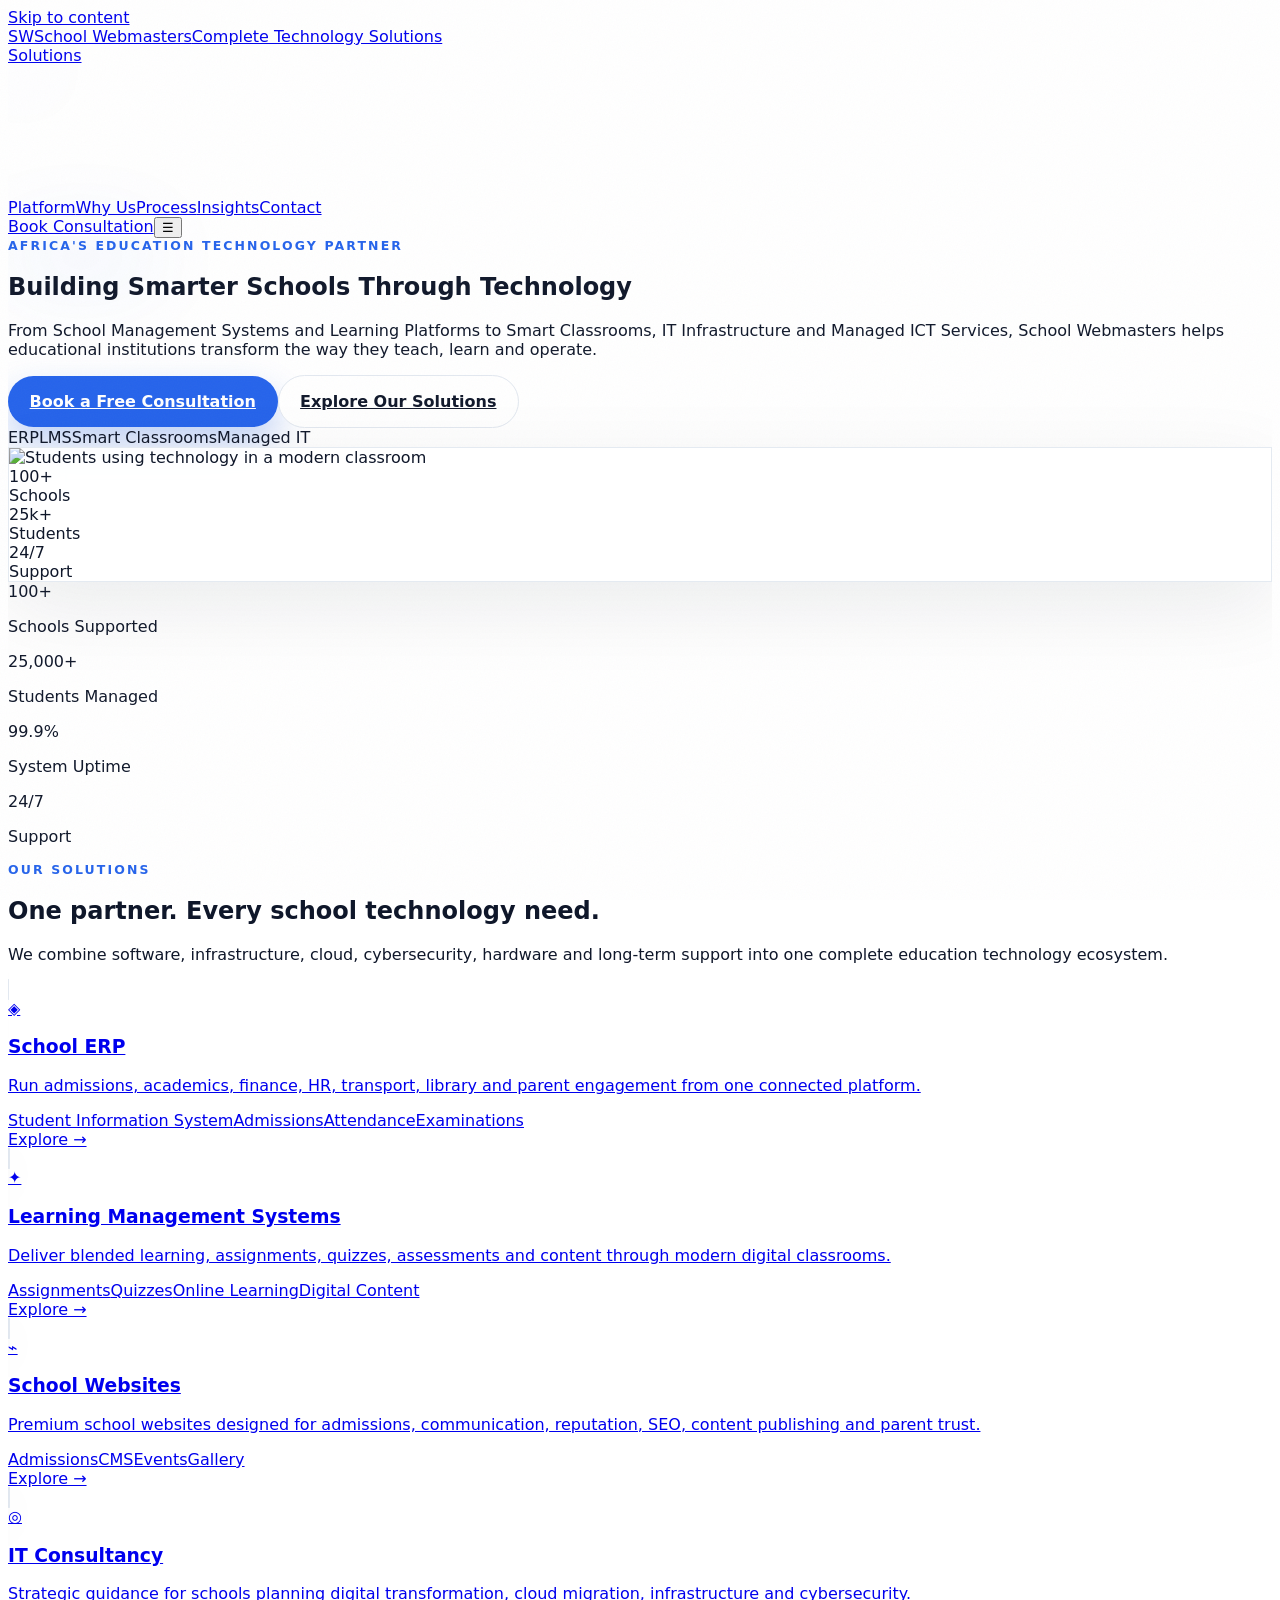
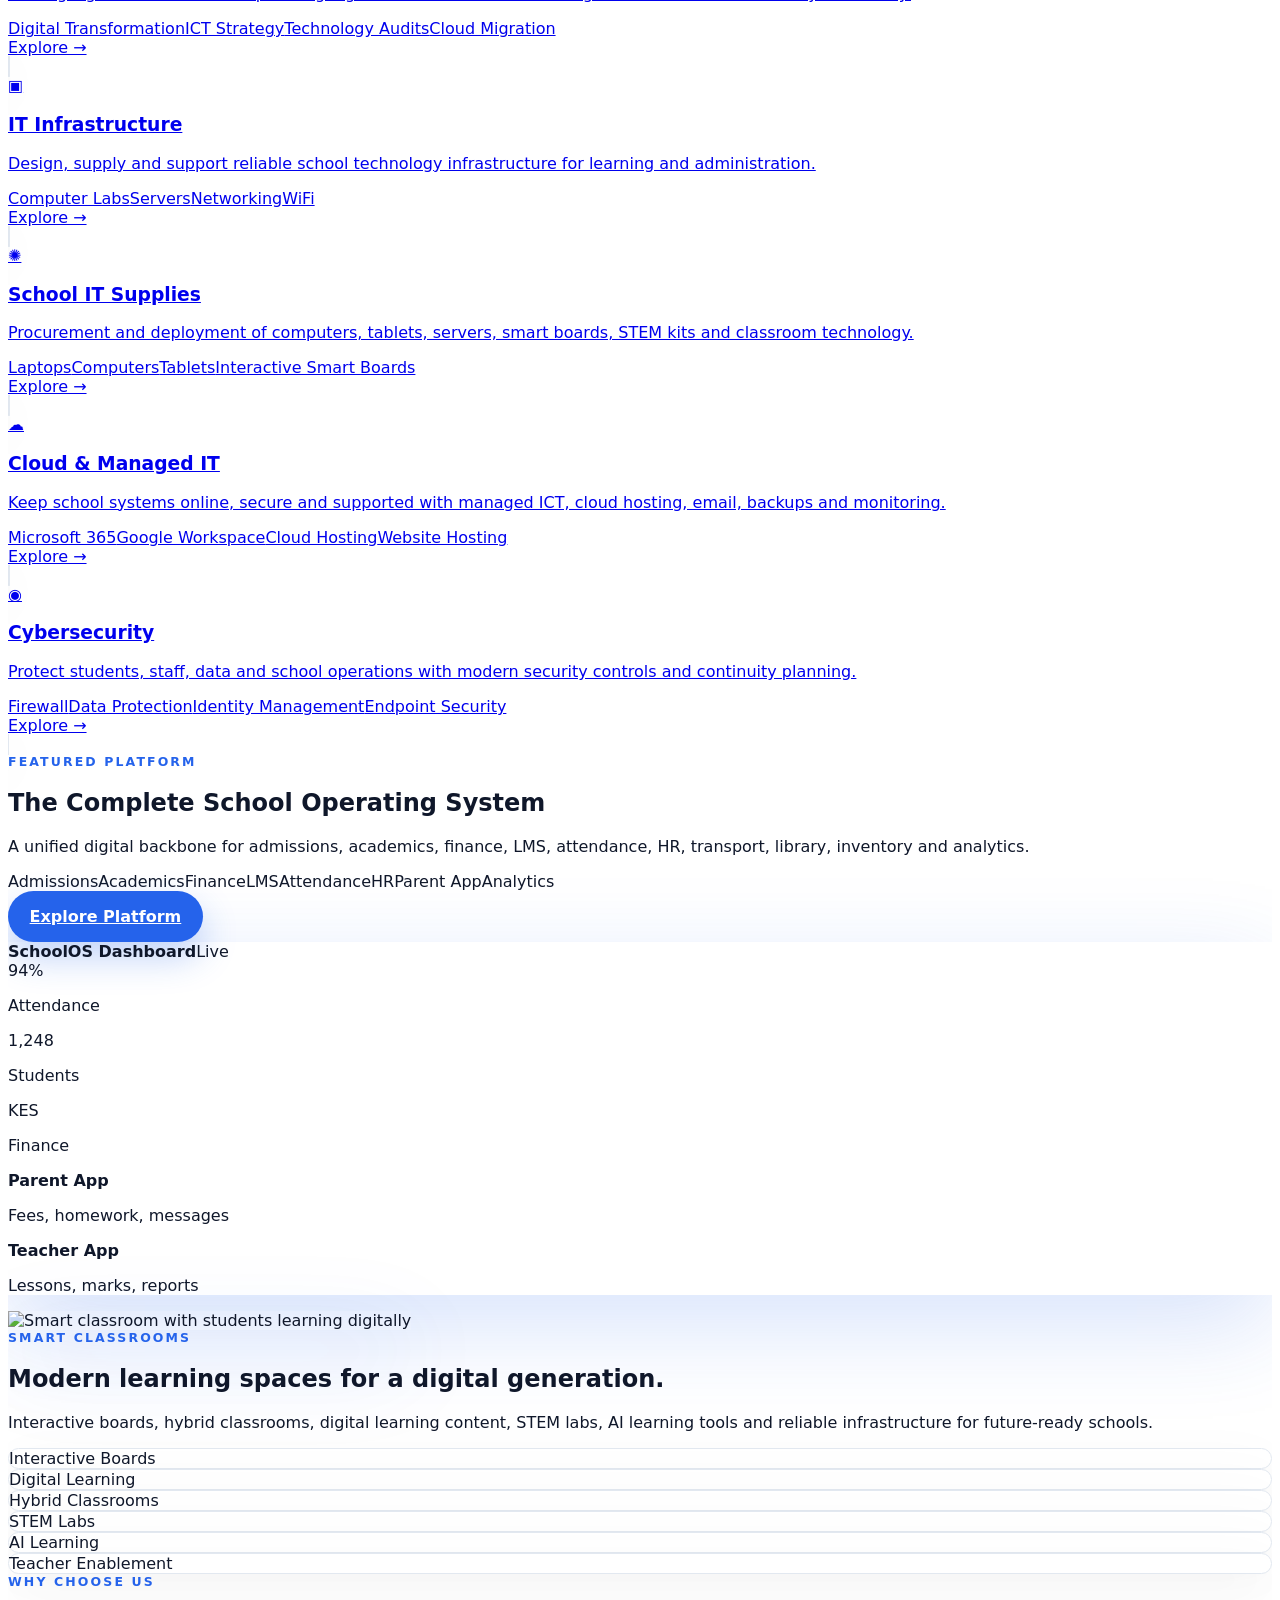
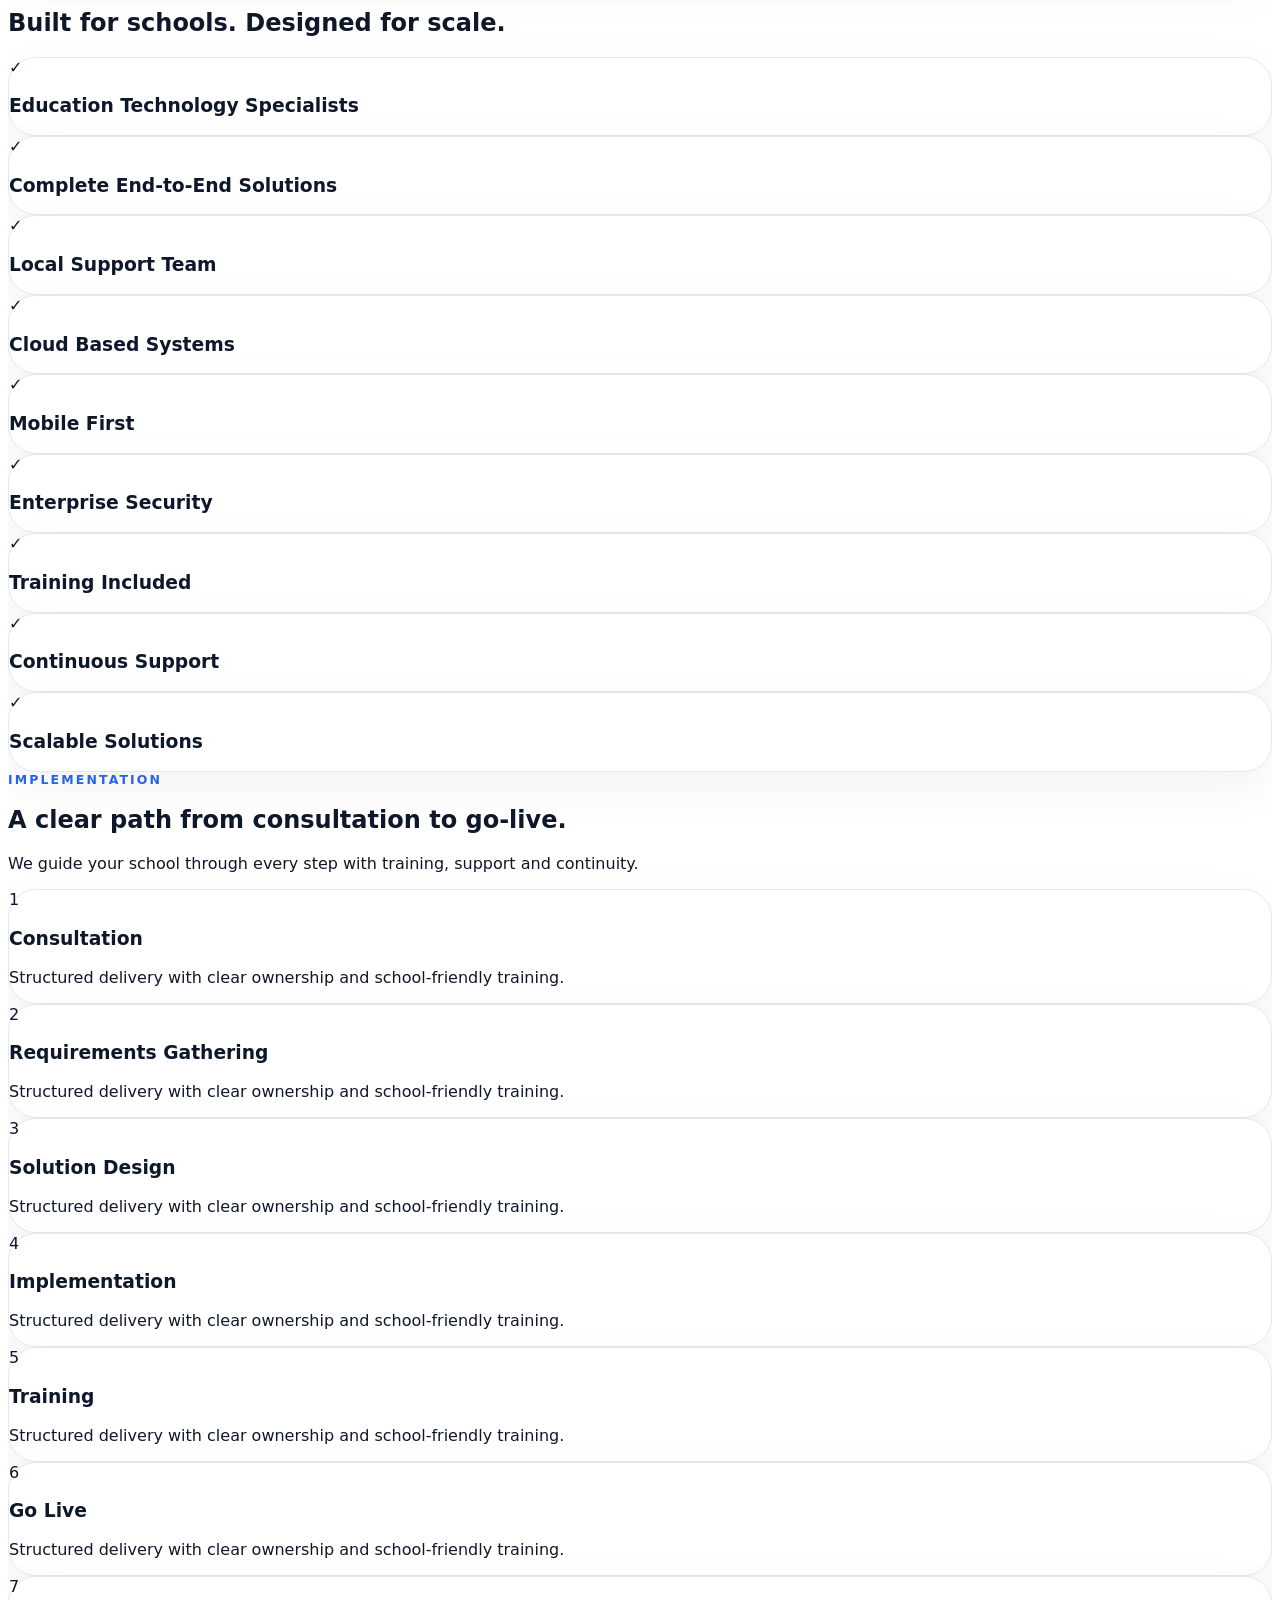
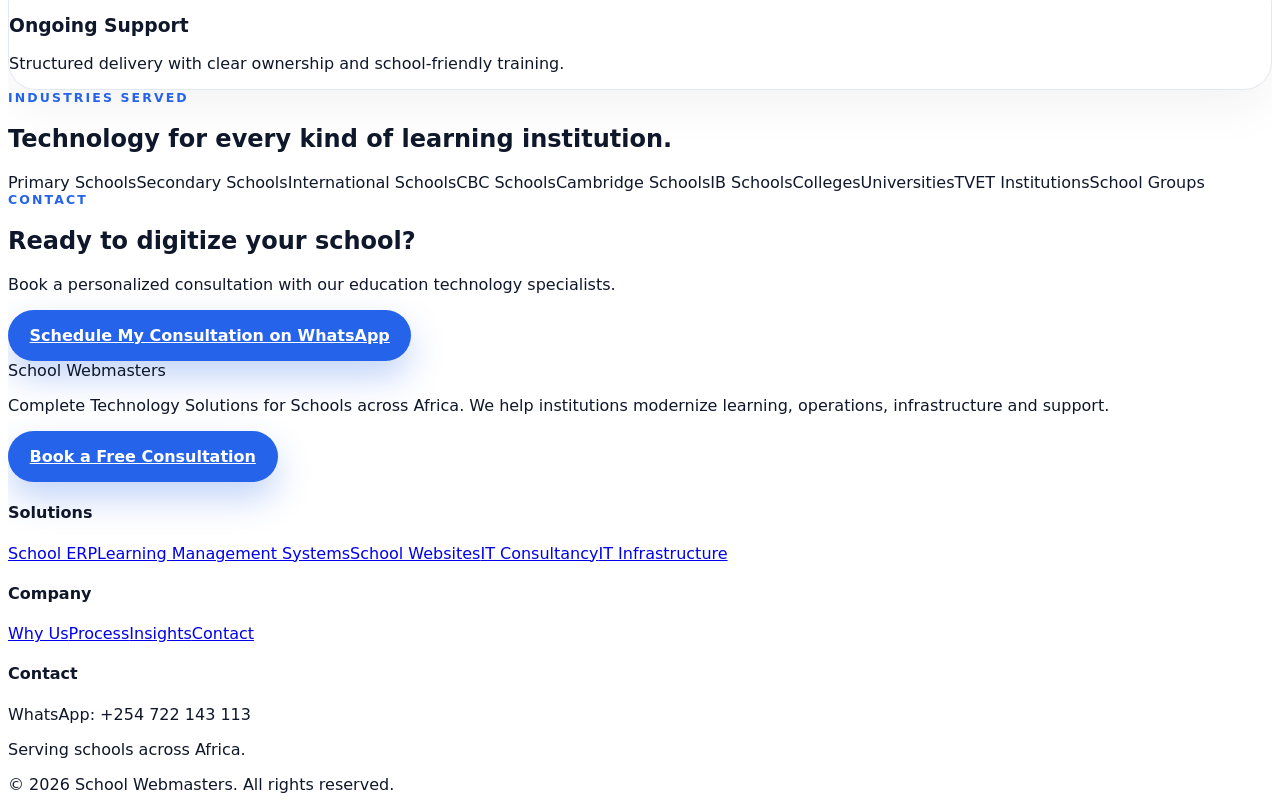
==== commit a6367c6e: "feat(ui): add responsive design support and link stylesheet to all pages Add `responsive.css` to imp" ====
--- a/index.html
+++ b/index.html
@@ -10,6 +10,7 @@
 <style>
 :root{--blue:#2563EB;--teal:#14B8A6;--slate:#0F172A;--muted:#64748B;--line:#E2E8F0;--soft:#F8FAFC}html{scroll-behavior:smooth}body{font-family:Inter,ui-sans-serif,system-ui,-apple-system,BlinkMacSystemFont,"Segoe UI",sans-serif;background:#fff;color:var(--slate)}.grain:before{content:"";position:absolute;inset:0;background-image:url('data:image/svg+xml,%3Csvg xmlns=%22http://www.w3.org/2000/svg%22 width=%22160%22 height=%22160%22 viewBox=%220 0 160 160%22%3E%3Cfilter id=%22n%22%3E%3CfeTurbulence type=%22fractalNoise%22 baseFrequency=%22.75%22 numOctaves=%222%22 stitchTiles=%22stitch%22/%3E%3C/filter%3E%3Crect width=%22160%22 height=%22160%22 filter=%22url(%23n)%22 opacity=%22.035%22/%3E%3C/svg%3E');pointer-events:none}.glass{background:rgba(255,255,255,.82);backdrop-filter:blur(24px);border:1px solid rgba(226,232,240,.9);box-shadow:0 24px 80px rgba(15,23,42,.08)}.card{border:1px solid #e2e8f0;background:#fff;border-radius:28px;box-shadow:0 16px 50px rgba(15,23,42,.05);transition:.28s ease}.card:hover{transform:translateY(-6px);box-shadow:0 26px 80px rgba(37,99,235,.12);border-color:#bfdbfe}.dark-card{background:linear-gradient(180deg,#111827,#020617);border:1px solid rgba(148,163,184,.28);color:white}.btn{display:inline-flex;align-items:center;justify-content:center;gap:.6rem;border-radius:999px;padding:1rem 1.35rem;font-weight:800;transition:.25s ease}.btn-primary{background:#2563EB;color:#fff;box-shadow:0 16px 35px rgba(37,99,235,.28)}.btn-primary:hover{background:#1d4ed8;transform:translateY(-2px)}.btn-secondary{background:#fff;color:#0f172a;border:1px solid #e2e8f0}.btn-secondary:hover{border-color:#93c5fd;transform:translateY(-2px)}.eyebrow{font-size:.78rem;font-weight:900;letter-spacing:.17em;text-transform:uppercase;color:#2563EB}.mega{opacity:0;visibility:hidden;transform:translateY(12px);transition:.2s ease}.group:hover .mega{opacity:1;visibility:visible;transform:translateY(0)}.reveal{opacity:0;transform:translateY(18px);transition:opacity .7s ease,transform .7s ease}.reveal.in{opacity:1;transform:none}.shadow-blue{box-shadow:0 30px 90px rgba(37,99,235,.18)}.phone{background:linear-gradient(135deg,#0f172a,#1e293b);border:1px solid rgba(255,255,255,.18);box-shadow:0 30px 80px rgba(2,6,23,.25)}.stat-number{font-variant-numeric:tabular-nums}.mobile-menu{display:none}.mobile-menu.open{display:block}@media(max-width:900px){.desktop-nav{display:none}.hero-title{font-size:clamp(3.1rem,13vw,5.2rem);line-height:.9}.section-title{font-size:clamp(2.4rem,10vw,4rem);line-height:.95}}
 </style>
+<link rel="stylesheet" href="responsive.css">
 <script type="application/ld+json">{"@context":"https://schema.org","@type":"Organization","name":"School Webmasters","description":"Complete Technology Solutions for Schools","areaServed":"Africa","url":"https://schoolwebmasters.africa","contactPoint":{"@type":"ContactPoint","telephone":"+254722143113","contactType":"sales"}}</script>
 </head><body><a class="sr-only focus:not-sr-only" href="#main">Skip to content</a>
 <header class="sticky top-0 z-50 border-b border-slate-200/80 bg-white/86 backdrop-blur-2xl">
@@ -19,7 +20,7 @@
       <div class="group relative py-7"><a class="hover:text-blue-600" href="#solutions">Solutions</a><div class="mega absolute left-1/2 top-full w-[920px] -translate-x-1/2 rounded-[2rem] border border-slate-200 bg-white p-4 shadow-2xl"><div class="grid grid-cols-2 gap-2"><a class="block rounded-2xl p-4 hover:bg-slate-50" href="school-erp.html"><span class="font-black text-slate-950">School ERP</span><span class="block text-sm text-slate-500 mt-1">Run admissions, academics, finance, HR, transport, library and parent engagement from one connected platform.</span></a><a class="block rounded-2xl p-4 hover:bg-slate-50" href="learning-management-systems.html"><span class="font-black text-slate-950">Learning Management Systems</span><span class="block text-sm text-slate-500 mt-1">Deliver blended learning, assignments, quizzes, assessments and content through modern digital classrooms.</span></a><a class="block rounded-2xl p-4 hover:bg-slate-50" href="school-websites.html"><span class="font-black text-slate-950">School Websites</span><span class="block text-sm text-slate-500 mt-1">Premium school websites designed for admissions, communication, reputation, SEO, content publishing and parent trust.</span></a><a class="block rounded-2xl p-4 hover:bg-slate-50" href="it-consultancy.html"><span class="font-black text-slate-950">IT Consultancy</span><span class="block text-sm text-slate-500 mt-1">Strategic guidance for schools planning digital transformation, cloud migration, infrastructure and cybersecurity.</span></a><a class="block rounded-2xl p-4 hover:bg-slate-50" href="it-infrastructure.html"><span class="font-black text-slate-950">IT Infrastructure</span><span class="block text-sm text-slate-500 mt-1">Design, supply and support reliable school technology infrastructure for learning and administration.</span></a><a class="block rounded-2xl p-4 hover:bg-slate-50" href="school-it-supplies.html"><span class="font-black text-slate-950">School IT Supplies</span><span class="block text-sm text-slate-500 mt-1">Procurement and deployment of computers, tablets, servers, smart boards, STEM kits and classroom technology.</span></a><a class="block rounded-2xl p-4 hover:bg-slate-50" href="cloud-managed-it.html"><span class="font-black text-slate-950">Cloud & Managed IT</span><span class="block text-sm text-slate-500 mt-1">Keep school systems online, secure and supported with managed ICT, cloud hosting, email, backups and monitoring.</span></a><a class="block rounded-2xl p-4 hover:bg-slate-50" href="cybersecurity.html"><span class="font-black text-slate-950">Cybersecurity</span><span class="block text-sm text-slate-500 mt-1">Protect students, staff, data and school operations with modern security controls and continuity planning.</span></a></div></div></div>
       <a class="hover:text-blue-600" href="platform.html">Platform</a><a class="hover:text-blue-600" href="why-us.html">Why Us</a><a class="hover:text-blue-600" href="process.html">Process</a><a class="hover:text-blue-600" href="insights.html">Insights</a><a class="hover:text-blue-600" href="contact.html">Contact</a>
     </nav>
-    <div class="flex items-center gap-3"><a href="https://wa.me/254722143113?text=Hello%20School%20Webmasters.%20I%20would%20like%20to%20book%20a%20consultation." class="hidden rounded-full bg-blue-600 px-5 py-3 text-sm font-black text-white shadow-blue transition hover:bg-blue-700 md:inline-flex">Book Consultation</a><button id="menuBtn" class="rounded-full border border-slate-200 p-3 md:hidden" aria-label="Open menu">☰</button></div>
+    <div class="flex items-center gap-3"><a href="https://wa.me/254722143113?text=Hello%20School%20Webmasters.%20I%20would%20like%20to%20book%20a%20consultation." class="hidden rounded-full bg-blue-600 px-5 py-3 text-sm font-black text-white shadow-blue transition hover:bg-blue-700 md:inline-flex">Book Consultation</a><button id="menuBtn" class="rounded-full border border-slate-200 p-3 md:hidden" aria-label="Open menu">&#9776;</button></div>
   </div>
   <div id="mobileMenu" class="mobile-menu border-t border-slate-200 bg-white px-5 py-5 md:hidden"><div class="grid gap-3 text-base font-bold"><a href="index.html">Home</a><a href="#solutions">Solutions</a><a href="platform.html">Platform</a><a href="why-us.html">Why Us</a><a href="process.html">Process</a><a href="insights.html">Insights</a><a href="contact.html">Contact</a><a class="btn btn-primary mt-2" href="https://wa.me/254722143113?text=Hello%20School%20Webmasters.%20I%20would%20like%20to%20book%20a%20consultation.">Book Consultation</a></div></div>
 </header><main id="main">
--- a/responsive.css
+++ b/responsive.css
@@ -0,0 +1,184 @@
+*,
+*::before,
+*::after {
+  box-sizing: border-box;
+}
+
+html,
+body {
+  max-width: 100%;
+  overflow-x: hidden;
+}
+
+img,
+svg,
+video {
+  max-width: 100%;
+}
+
+@media (max-width: 900px) {
+  .desktop-nav {
+    display: none !important;
+  }
+
+  #menuBtn {
+    display: inline-flex !important;
+    align-items: center;
+    justify-content: center;
+    min-width: 3rem;
+    min-height: 3rem;
+    font-size: 1.25rem;
+    line-height: 1;
+  }
+
+  #mobileMenu.open {
+    display: block !important;
+    max-height: calc(100vh - 5rem);
+    overflow-y: auto;
+    box-shadow: 0 24px 55px rgba(15, 23, 42, 0.12);
+  }
+
+  #mobileMenu a {
+    min-height: 2.75rem;
+    display: flex;
+    align-items: center;
+  }
+}
+
+@media (max-width: 767px) {
+  header .h-20 {
+    height: 4.5rem !important;
+  }
+
+  header .text-xl {
+    font-size: 1rem !important;
+    line-height: 1.2 !important;
+  }
+
+  .py-24 {
+    padding-top: 4rem !important;
+    padding-bottom: 4rem !important;
+  }
+
+  .py-20 {
+    padding-top: 3.75rem !important;
+    padding-bottom: 3.75rem !important;
+  }
+
+  .gap-14 {
+    gap: 2.5rem !important;
+  }
+
+  h1,
+  .hero-title,
+  h1.text-7xl {
+    font-size: 3rem !important;
+    line-height: 1 !important;
+    letter-spacing: 0 !important;
+  }
+
+  h2,
+  .section-title,
+  h2.text-6xl,
+  h2.text-5xl,
+  .text-6xl,
+  .text-5xl {
+    font-size: 2.45rem !important;
+    line-height: 1.05 !important;
+    letter-spacing: 0 !important;
+  }
+
+  p.text-xl,
+  .text-xl {
+    font-size: 1.05rem !important;
+    line-height: 1.65 !important;
+  }
+
+  .eyebrow {
+    letter-spacing: 0.08em !important;
+  }
+
+  .btn {
+    width: 100%;
+    min-height: 3.25rem;
+    padding: 0.9rem 1rem;
+    text-align: center;
+    white-space: normal;
+  }
+
+  .card {
+    border-radius: 20px;
+  }
+
+  .card[class~="p-7"],
+  .card[class~="p-8"],
+  form[class~="p-8"] {
+    padding: 1.35rem !important;
+  }
+
+  .rounded-\[2rem\] {
+    border-radius: 1.25rem !important;
+  }
+
+  .rounded-\[1\.5rem\] {
+    border-radius: 1rem !important;
+  }
+
+  .h-\[460px\],
+  .h-\[520px\] {
+    height: 20rem !important;
+  }
+
+  .shadow-blue {
+    box-shadow: 0 16px 45px rgba(37, 99, 235, 0.14);
+  }
+
+  footer .btn {
+    width: auto;
+  }
+}
+
+@media (max-width: 480px) {
+  .px-5 {
+    padding-left: 1rem !important;
+    padding-right: 1rem !important;
+  }
+
+  h1,
+  .hero-title,
+  h1.text-7xl {
+    font-size: 2.55rem !important;
+  }
+
+  h2,
+  .section-title,
+  h2.text-6xl,
+  h2.text-5xl,
+  .text-6xl,
+  .text-5xl {
+    font-size: 2.1rem !important;
+  }
+
+  .h-\[460px\],
+  .h-\[520px\] {
+    height: 16rem !important;
+  }
+
+  .grid-cols-3 {
+    grid-template-columns: repeat(1, minmax(0, 1fr)) !important;
+  }
+
+  .grid-cols-2 {
+    grid-template-columns: repeat(1, minmax(0, 1fr)) !important;
+  }
+
+  .flex.gap-5 {
+    gap: 1rem !important;
+  }
+
+  .grid.h-14.w-14,
+  .grid.h-12.w-12 {
+    height: 2.75rem !important;
+    width: 2.75rem !important;
+  }
+}
